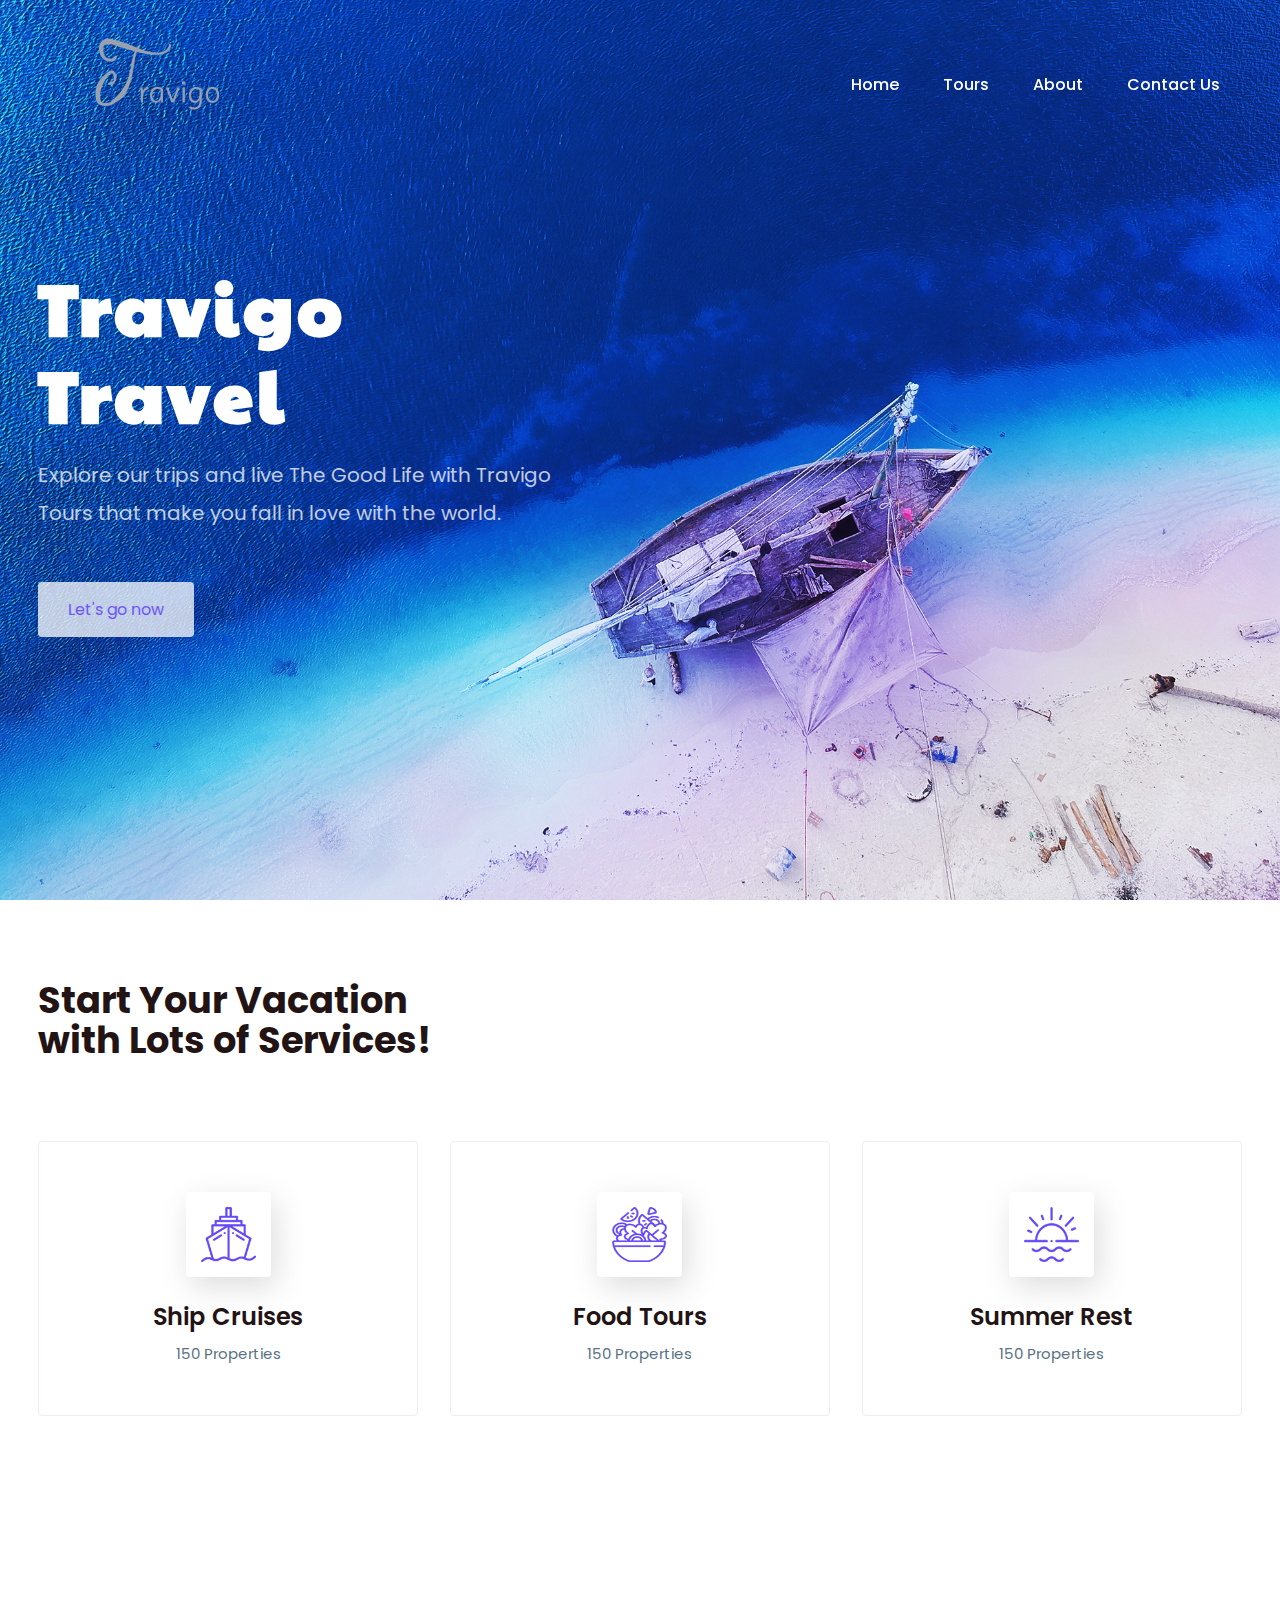
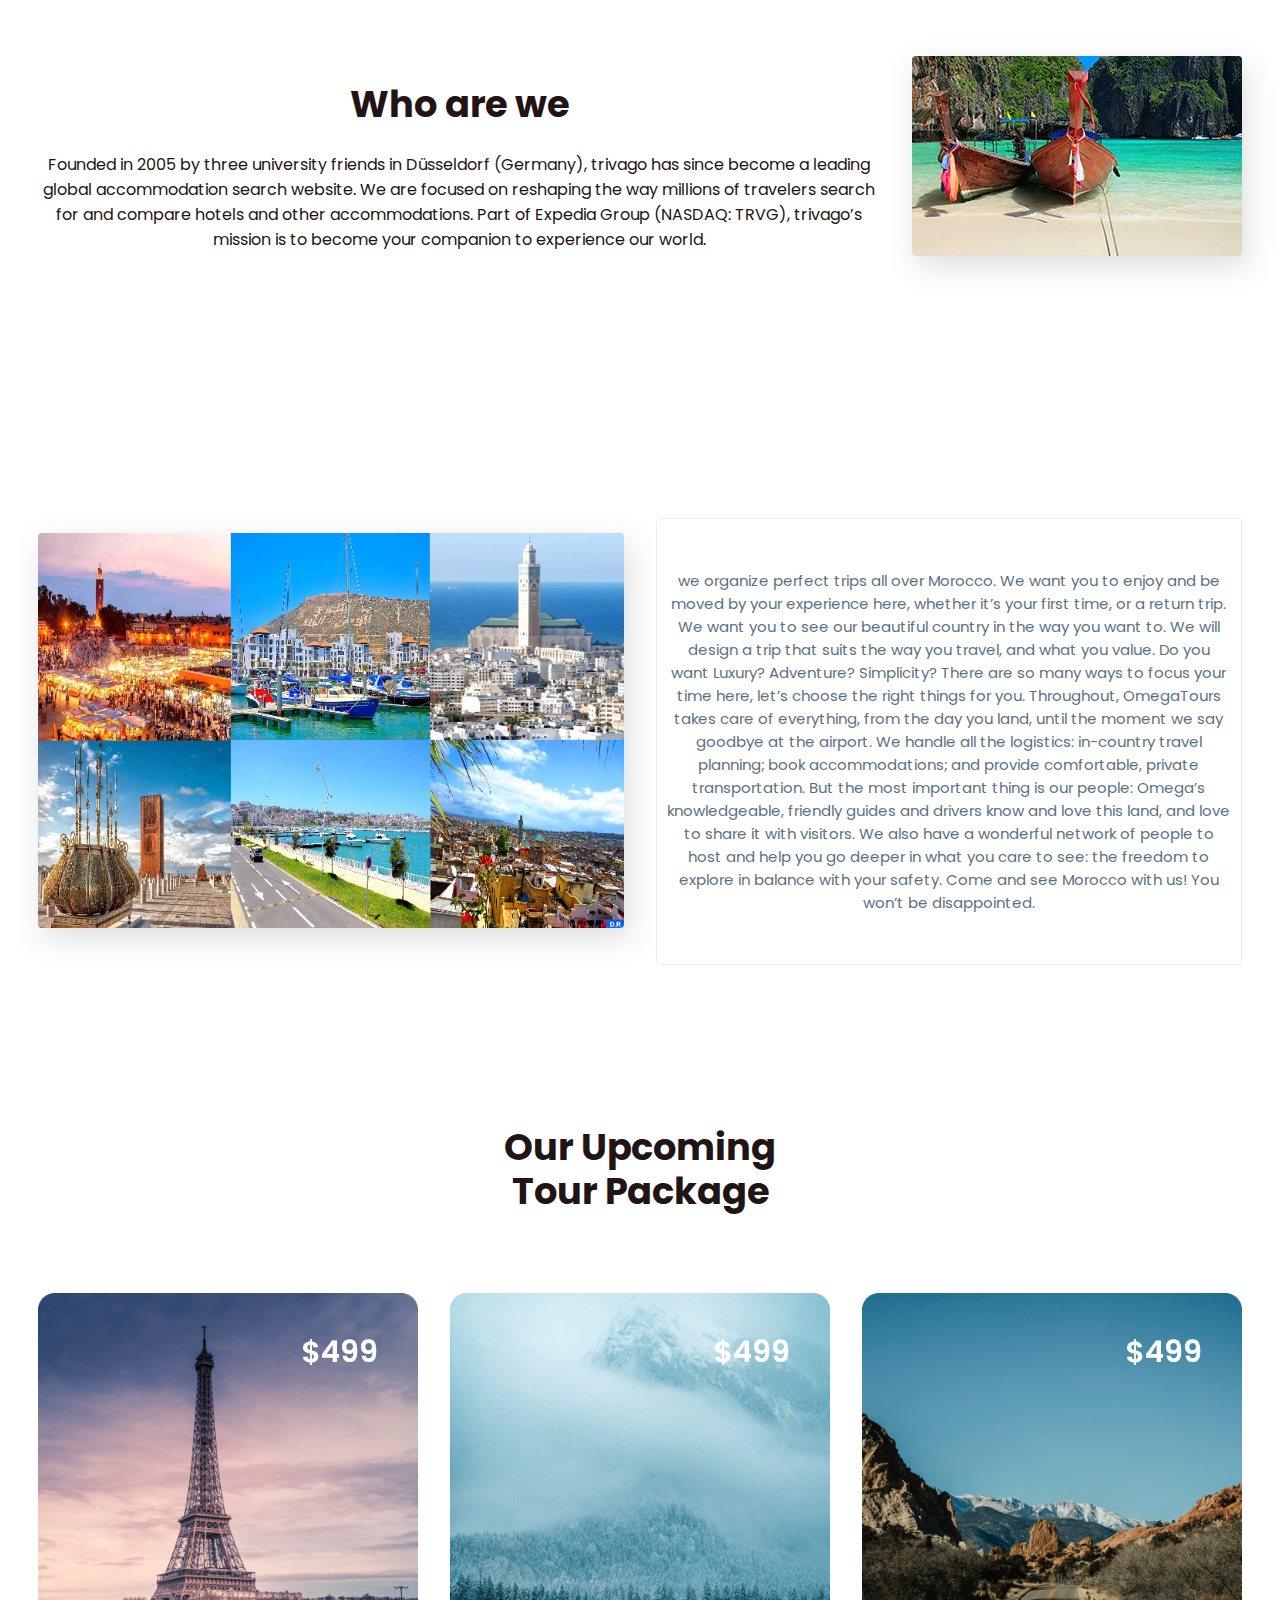
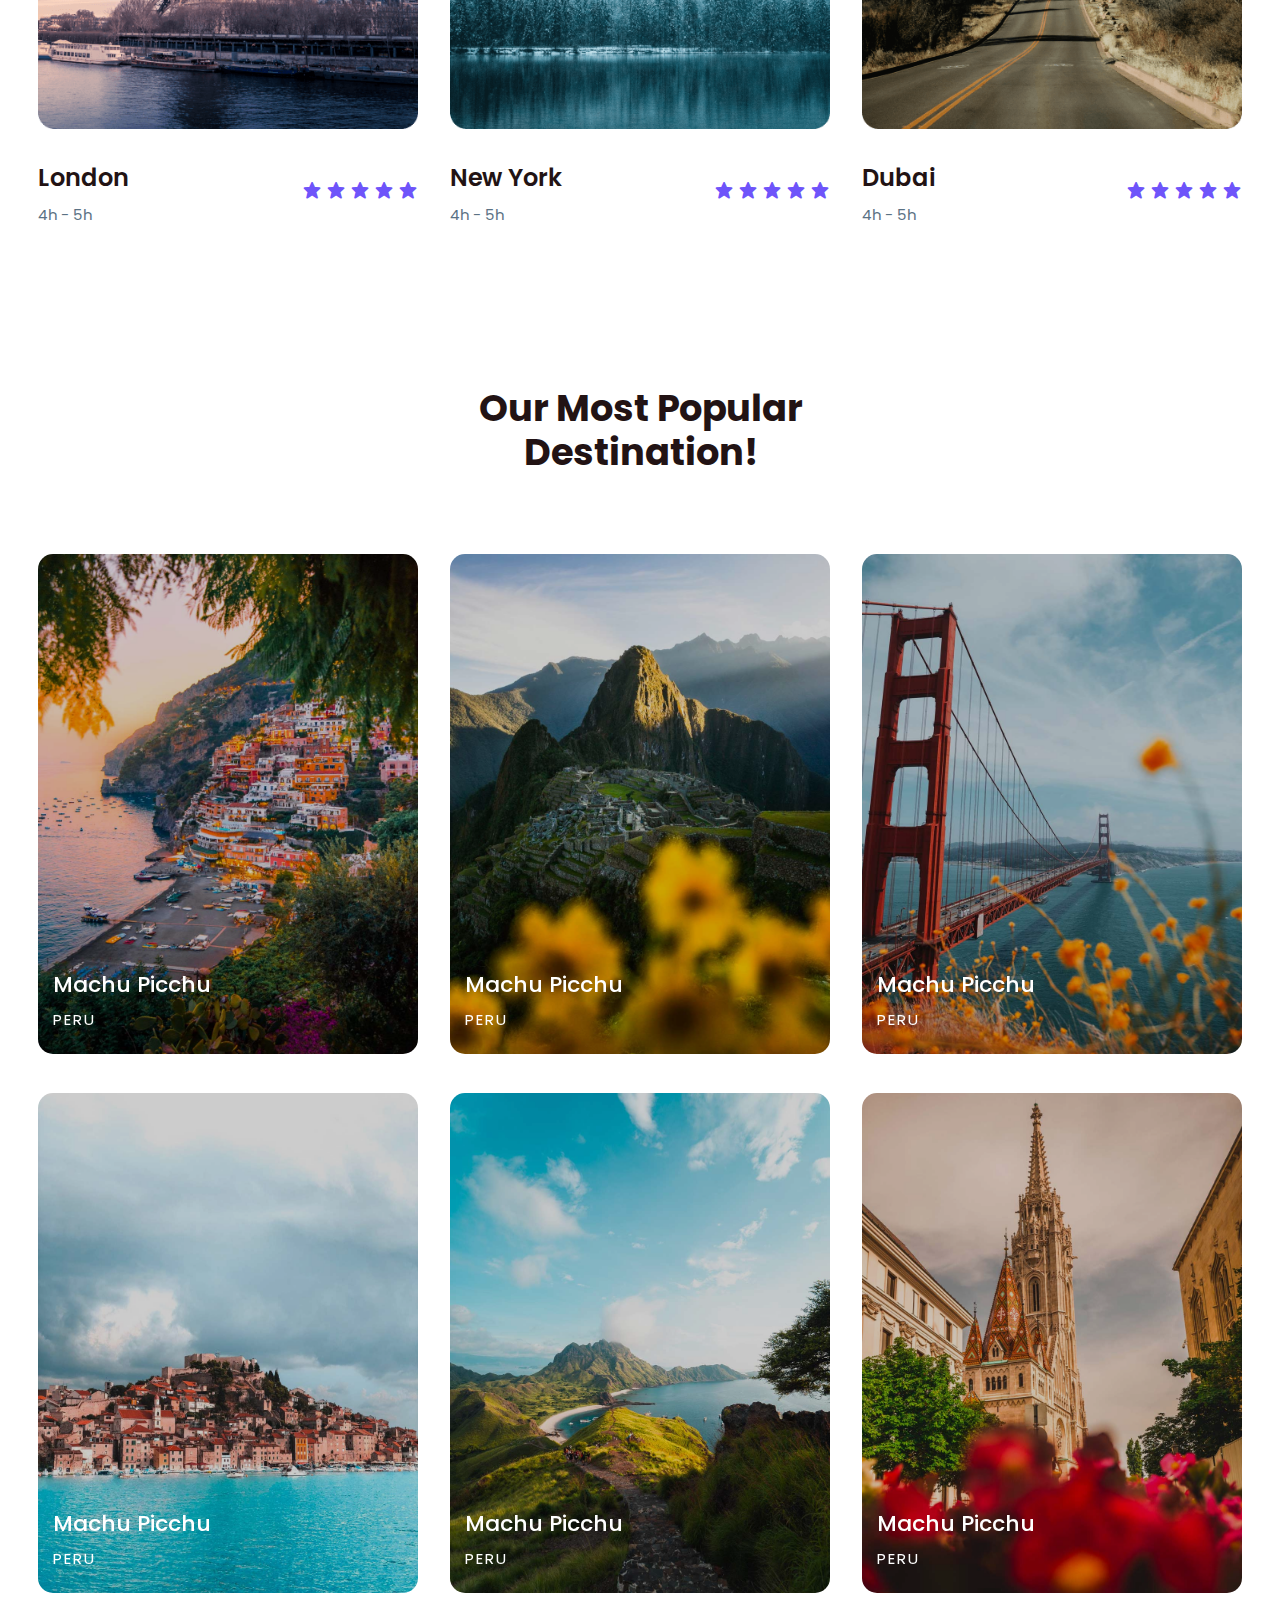
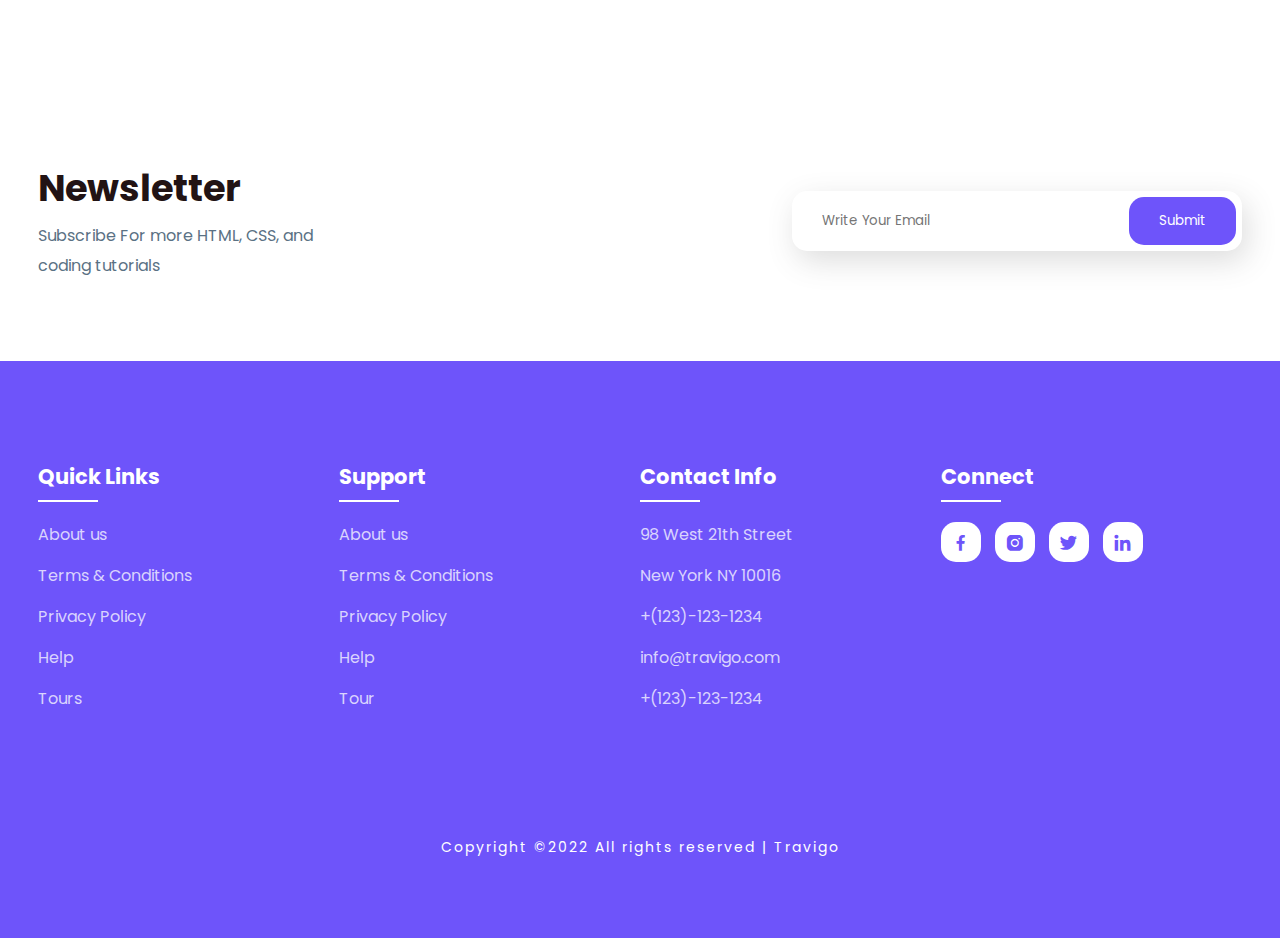
==== index.html @ cd25470e "modif jeudi" ====
<!DOCTYPE html>
<html>
<head>
	<meta charset="utf-8">
	<meta name="viewport" content="width=device-width, initial-scale=1">
	<title>Travigo - Travel for everyone</title>
	<link rel="stylesheet" type="text/css" href="css/style.css">

	<link rel="stylesheet"
  href="https://unpkg.com/boxicons@latest/css/boxicons.min.css">

  <link rel="preconnect" href="https://fonts.googleapis.com">
  <link rel="preconnect" href="https://fonts.gstatic.com" crossorigin>
  <link href="https://fonts.googleapis.com/css2?family=Paytone+One&family=Poppins:wght@100;200;300;400;500;600;700;800;900&display=swap" rel="stylesheet">

</head>
<body>
	<!--header--->
	<header >
		<a href="#" class="logo"><img src="img/LL-removebg-preview.png" alt="" srcset=""></a>
		<div class="bx bx-menu" id="menu-icon"></div>

		<ul class="navbar">
			<li><a href="index.html">Home</a></li>
			<li><a href="tour.html">Tours</a></li>
			<li><a href="about.html">About</a></li>
			<li><a href="cantact.html">Contact Us</a></li>
		</ul>
	</header>

	<!--Home section--->
	<section class="home" id="home">
		<div class="home-text">
			<h1>Travigo <br> Travel</h1>
			<p>Explore our trips and live The Good Life with Travigo <br> Tours that make you fall in love with the world.</p>
			<a href="#" class="home-btn">Let's go now</a>
		</div>
	</section>

	<!--container--->
	<section class="container">
		<div class="text">
			<h2>Start Your Vacation <br> with Lots of Services!</h2>
		</div>

		<div class="row-items">
			<div class="container-box">
				<div class="container-img">
					<img src="img/trip1.png">
				</div>
				<h4>Ship Cruises</h4>
				<p>150 Properties</p>
			</div>

			<div class="container-box">
				<div class="container-img">
					<img src="img/trip2.png">
				</div>
				<h4>Food Tours</h4>
				<p>150 Properties</p>
			</div>

			<div class="container-box">
				<div class="container-img">
					<img src="img/trip3.png">
				</div>
				<h4>Summer Rest</h4>
				<p>150 Properties</p>
			</div>

		</div>
	</section>

	<!--container--->
	<section class="container">

		<div class="row-items">
			<div class="container">
				
				<div class="title">
					<h2>Who are we</h2>
				</div>
				<br>
				<p>Founded in 2005 by three university friends in Düsseldorf (Germany), trivago has since become a leading global accommodation search website. We are focused on reshaping the way millions of travelers search for and compare hotels and other accommodations. Part of Expedia Group (NASDAQ: TRVG), trivago’s mission is to become your companion to experience our world. </p>
			</div>
			<div class="container-img-b">
				<img src="img/tourism.jpg">
			</div>

		</div>
	</section>

	<!--container--->
	<section class="container">
		<div class="row-items">
			<div class="container-img-b">
				<img src="img/maroc.jpg">
			</div>
			<div class="container-box">
				<p>we organize perfect trips all over Morocco.
					We want you to enjoy and be moved by your experience here, whether it’s your first time, or a return trip.
					
					We want you to see our beautiful country in the way you want to.
					
					We will design a trip that suits the way you travel, and what you value.
					
					Do you want Luxury? Adventure? Simplicity? There are so many ways to focus your time here, let’s choose the right things for you.
					
					Throughout, OmegaTours takes care of everything, from the day you land, until the moment we say goodbye at the airport.
					
					We handle all the logistics: in-country travel planning; book accommodations; and provide comfortable, private transportation.
					
					But the most important thing is our people: Omega’s knowledgeable, friendly guides and drivers know and love this land, and love to share it with visitors.
					
					We also have a wonderful network of people to host and help you go deeper in what you care to see: the freedom to explore in balance with your safety.
					Come and see Morocco with us! You won’t be disappointed. </p>
			</div>
			

		</div>
	</section>

	<!--Package section--->
	<section class="package" id="package">
		<div class="title">
			<h2>Our Upcoming <br> Tour Package</h2>
		</div>

		<div class="package-content">
			<div class="box">
				<div class="thum">
					<img src="img/img1.png">
					<h3>$499</h3>
				</div>

				<div class="dest-content">
					<div class="location">
						<h4>London</h4>
						<p>4h - 5h</p>
					</div>
					<div class="stars">
						<a href="#"><i class='bx bxs-star'></i></a>
						<a href="#"><i class='bx bxs-star'></i></a>
						<a href="#"><i class='bx bxs-star'></i></a>
						<a href="#"><i class='bx bxs-star'></i></a>
						<a href="#"><i class='bx bxs-star'></i></a>
					</div>
				</div>
			</div>

			<div class="box">
				<div class="thum">
					<img src="img/img2.png">
					<h3>$499</h3>
				</div>

				<div class="dest-content">
					<div class="location">
						<h4>New York</h4>
						<p>4h - 5h</p>
					</div>
					<div class="stars">
						<a href="#"><i class='bx bxs-star'></i></a>
						<a href="#"><i class='bx bxs-star'></i></a>
						<a href="#"><i class='bx bxs-star'></i></a>
						<a href="#"><i class='bx bxs-star'></i></a>
						<a href="#"><i class='bx bxs-star'></i></a>
					</div>
				</div>
			</div>

			<div class="box">
				<div class="thum">
					<img src="img/img3.png">
					<h3>$499</h3>
				</div>

				<div class="dest-content">
					<div class="location">
						<h4>Dubai</h4>
						<p>4h - 5h</p>
					</div>
					<div class="stars">
						<a href="#"><i class='bx bxs-star'></i></a>
						<a href="#"><i class='bx bxs-star'></i></a>
						<a href="#"><i class='bx bxs-star'></i></a>
						<a href="#"><i class='bx bxs-star'></i></a>
						<a href="#"><i class='bx bxs-star'></i></a>
					</div>
				</div>
			</div>

		</div>
	</section>

	<!--destination section--->
	<section class="destination" id="destination">
		<div class="title">
			<h2>Our Most Popular <br> Destination!</h2>
		</div>

		<div class="destination-content">
			<div class="col-content">
				<img src="img/img-1.jpg">
				<h5>Machu Picchu</h5>
				<p>PERU</p>
			</div>

			<div class="col-content">
				<img src="img/img-2.jpg">
				<h5>Machu Picchu</h5>
				<p>PERU</p>
			</div>

			<div class="col-content">
				<img src="img/img-3.jpg">
				<h5>Machu Picchu</h5>
				<p>PERU</p>
			</div>

			<div class="col-content">
				<img src="img/img-4.jpg">
				<h5>Machu Picchu</h5>
				<p>PERU</p>
			</div>

			<div class="col-content">
				<img src="img/img-5.jpg">
				<h5>Machu Picchu</h5>
				<p>PERU</p>
			</div>

			<div class="col-content">
				<img src="img/img-6.jpg">
				<h5>Machu Picchu</h5>
				<p>PERU</p>
			</div>

		</div>
	</section>

	<!--Newsletter--->
	<section class="newsletter">
		<div class="news-text">
			<h2>Newsletter</h2>
			<p>Subscribe For more HTML, CSS, and <br> coding tutorials</p>
		</div>

		<div class="send">
			<form>
				<input type="email" placeholder="Write Your Email" required>
				<input type="submit" value="Submit">
			</form>
		</div>
	</section>

	<!--footer--->
	<section id="contact">
		<div class="footer">
			<div class="main">
				<div class="list">
					<h4>Quick Links</h4>
					<ul>
						<li><a href="#">About us</a></li>
						<li><a href="#">Terms & Conditions</a></li>
						<li><a href="#">Privacy Policy</a></li>
						<li><a href="#">Help</a></li>
						<li><a href="#">Tours</a></li>
					</ul>
				</div>

				<div class="list">
					<h4>Support</h4>
					<ul>
						<li><a href="#">About us</a></li>
						<li><a href="#">Terms & Conditions</a></li>
						<li><a href="#">Privacy Policy</a></li>
						<li><a href="#">Help</a></li>
						<li><a href="#">Tour</a></li>
					</ul>
				</div>

				<div class="list">
					<h4>Contact Info</h4>
					<ul>
						<li><a href="#">98 West 21th Street</a></li>
						<li><a href="#">New York NY 10016</a></li>
						<li><a href="#">+(123)-123-1234</a></li>
						<li><a href="#">info@travigo.com</a></li>
						<li><a href="#">+(123)-123-1234</a></li>
					</ul>
				</div>

				<div class="list">
					<h4>Connect</h4>
					<div class="social">
						<a href="#"><i class='bx bxl-facebook' ></i></a>
						<a href="#"><i class='bx bxl-instagram-alt' ></i></a>
						<a href="#"><i class='bx bxl-twitter' ></i></a>
						<a href="#"><i class='bx bxl-linkedin' ></i></a>
					</div>
				</div>
			</div>
		</div>

		<div class="end-text">
			<p>Copyright ©2022 All rights reserved | Travigo</p>
		</div>
	</section>

	<!--link to js--->
	<script type="text/javascript" src="js/script.js"></script>

</body>
</html>
---- css/style.css ----
*{
	padding: 0;
	margin: 0;
	box-sizing: border-box;
	font-family: 'Poppins', sans-serif;
	text-decoration: none;
	list-style: none;
	scroll-behavior: smooth;
}
:root{
	--bg-color: #fff;
	--text-color: #221314;
	--second-color: #5a7184;
	--main-color: #6e54fa;
	--big-font: 6rem;
	--h2-font: 3rem;
	--p-font: 1.1rem;
}
body{
	background: var(--bg-color);
	color: var(--text-color);
}

header{
	position: fixed;
	top: 0;
	right: 0;
	width: 100%;
	z-index: 1000;
	display: flex;
	align-items: center;
	justify-content: space-between;
	background: transparent;
	padding: 30px 18%;
	transition: ease .40s;
}
.logo {
	font-size: 35px;
	font-weight: 600;
	letter-spacing: 1px;
	color: var(--bg-color);
	
}

.navbar{
	display: flex;
}
.navbar a{
	color: var(--bg-color);
	font-size: var(--p-font);
	font-weight: 500;
	padding: 10px 22px;
	border-radius: 4px;
	transition: ease .40s;
}
.navbar a:hover{
	background: var(--bg-color);
	color: var(--text-color);
	box-shadow: 5px 10px 30px rgb(85 85 85 / 20%);
	border-radius: 4px;
}
#menu-icon{
	color: var(--bg-color);
	font-size: 35px;
	z-index: 10001;
	cursor: pointer;
	display: none;
}

section{
	padding: 80px 18%;
}
.home{
	position: relative;
	width: 100%;
	height: 100vh;
	background: url(../img/background.jpg);
	background-size: cover;
	background-position: center;
	display: grid;
	grid-template-columns: repeat(1, 1fr);
	align-items: center;
}
.home-text h1{
	font-size: var(--big-font);
	line-height: 1.2;
	color: var(--bg-color);
	font-family: 'Paytone One', sans-serif;
	letter-spacing: 4px;
	margin-bottom: 20px;
}
.home-text p{
	color: #ffffffbf;
	font-size: 20px;
	font-weight: 400;
	line-height: 38px;
	margin-bottom: 50px;
}
.home-btn{
	display: inline-block;
	font-size: 16px;
	padding: 15px 30px;
	background: #ffffffbf;
	color: var(--main-color);
	border-radius: 4px;
	transition: ease .40s;
}
.home-btn:hover{
	background: var(--bg-color);
	transform: scale(1.1);
}
header.sticky{
	background: var(--bg-color);
	padding: 10px 18%;
	box-shadow: rgba(33,35,38, 0.1) 0px 10px 10px -10px;
}
.sticky .logo{
	color: var(--text-color);
}
.sticky .navbar a{
	color: var(--text-color);
} 

.text h2{
	font-size: var(--h2-font);
	line-height: 1.1;
}
.row-items{
	display: grid;
	grid-template-columns: repeat(auto-fit, minmax(250px, auto));
	grid-gap: 2rem;
	align-items: center;
	text-align: center;
	margin-top: 5rem;
}
.container-box{
	background: var(--bg-color);
	border: 1px solid #f0eded;
	padding: 50px 10px;
	border-radius: 4px;
	transition: all 1s ease 0s;
	cursor: pointer;
}
.container-img img{
	height: 85px;
	width: 85px;
	padding: 15px;
	background: var(--bg-color);
	box-shadow: 5px 10px 30px rgb(85 85 85 / 20%);
	border-radius: 4px;
	margin-bottom: 15px;
	cursor: pointer;
}
.container-img-b img{
	width: 100%;
	background: var(--bg-color);
	box-shadow: 5px 10px 30px rgb(85 85 85 / 20%);
	border-radius: 4px;
	margin-bottom: 15px;
	cursor: pointer;
}
.container-box h4{
	font-size: 24px;
	font-weight: 600;
	margin-bottom: 8px;
}
.container-box p{
	font-size: 15px;
	color: var(--second-color);
}
.container-box:hover{
	box-shadow: 5px 30px 56.1276px rgb(55 55 55 / 12%);
	border: 1px solid transparent;
	transform: translateY(-3px);
}

.title{
	text-align: center;
}
.title h2{
	font-size: var(--h2-font);
	line-height: 1.2;
}
.package-content{
	display: grid;
	grid-template-columns: repeat(auto-fit, minmax(200px, auto));
	grid-gap: 2rem;
	align-items: center;
	margin-top: 5rem;
}
.thum{
	position: relative;
	transition: all .3s cubic-bezier(.445,.05,.55,.95);
	will-change: filter;
	cursor: pointer;
}
.thum img{
	width: 100%;
	height: auto;
}
.thum h3{
	position: absolute;
	font-size: 30px;
	font-weight: 600;
	text-align: right;
	color: var(--bg-color);
	top: 36px;
	right: 40px;
}
.dest-content{
	display: flex;
	flex-wrap: wrap;
	align-items: center;
	justify-content: space-between;
	padding-top: 24px;
}
.stars i{
	color: var(--main-color);
	font-size: 20px;
}
.location h4{
	font-size: 24px;
	font-weight: 600;
	margin-bottom: 8px;
}
.location p{
	font-size: 15px;
	color: var(--second-color);
}
.thum:hover{
	filter: brightness(100%) hue-rotate(45deg);
	transform: scale(1.04);
}

.destination-content{
	display: grid;
	grid-template-columns: repeat(auto-fit, minmax(340px, auto));
	grid-gap: 2rem;
	align-items: center;
	margin-top: 5rem;
}
.col-content, .blog-content{
	position: relative;
}
.col-content img, .blog-content img{
	width: 100%;
	height: 500px;
	object-fit: cover;
	border-radius: 15px;
	filter: brightness(80%);
	transition: all .3s cubic-bezier(.495,.05,.55,.95);
	will-change: filter;
}
.col-content h5{
	position: absolute;
	font-size: 22px;
	font-weight: 500;
	color: var(--bg-color);
	left: 15px;
	bottom: 60px;
}
.blog-content h5{
	position: absolute;
	font-size: 22px;
	font-weight: 500;
	color: var(--bg-color);
	left: 15px;
	bottom: 100px;
}
.col-content p, .blog-content p{
	position: absolute;
	font-size: 15px;
	color: var(--bg-color);
	left: 15px;
	bottom: 30px;
	letter-spacing: 2px;
}
.col-content img:hover{
	filter: brightness(100%) hue-rotate(45deg);
	transform: scale(1.04);
	cursor: pointer;
}
.blog-content img:hover{
	-webkit-filter: brightness(30%);
    -webkit-transition: all 1s ease;
    -moz-transition: all 1s ease;
    -o-transition: all 1s ease;
    -ms-transition: all 1s ease;
    transition: all 1s ease;
	cursor: pointer;
}

.newsletter{
	display: flex;
	flex-wrap: wrap;
	align-items: center;
	justify-content: space-between;
	grid-gap: 3rem;
}
.news-text h2{
	font-size: var(--h2-font);
	margin-bottom: 5px;
}
.news-text p{
	font-size: var(--p-font);
	color: var(--second-color);
	line-height: 30px;
}
.newsletter form{
	max-width: 100%;
	width: 450px;
	position: relative;
}
.newsletter form input:first-child{
	display: inline-block;
	width: 100%;
	padding: 20px 150px 20px 30px;
	box-shadow: 5px 10px 30px rgb(85 85 85 / 20%);
	outline: none;
	border: none;
	border-radius: 15px;
}
.newsletter form input:last-child{
	display: inline-block;
	position: absolute;
	outline: none;
	border: none;
	padding: 14px 30px;
	border-radius: 15px;
	background: var(--main-color);
	color: var(--bg-color);
	top: 6px;
	right: 6px;
	cursor: pointer;
}

#contact{
	background: var(--main-color);
}
.main{
	display: flex;
	flex-wrap: wrap;
}
.footer{
	padding: 20px 0;
}
.list{
	width: 25%;
}
.list h4{
	font-size: 21px;
	color: var(--bg-color);
	margin-bottom: 30px;
	position: relative;
}
.list h4::before{
	content: "";
	position: absolute;
	height: 2px;
	width: 60px;
	left: 0;
	bottom: -10px;
	background: var(--bg-color);
}
.list ul li:not(last-child) {
	margin-bottom: 16px;
}
.list ul li a{
	color: #ffffffbf;
	font-size: var(--p-font);
	display: block;
	transition: .3s;
}
.list ul li a:hover{
	color: var(--bg-color);
	transform: translateX(14px);
}
.list .social a{
	height: 40px;
	width: 40px;
	background: var(--bg-color);
	color: var(--main-color);
	display: inline-flex;
	align-items: center;
	justify-content: center;
	font-size: 21px;
	border-radius: 15px;
	transition: .3s;
	margin-right: 10px;
}
.list .social a:hover{
	transform: scale(1.1);
}
.end-text{
	text-align: center;
	padding-top: 90px;
}
.end-text p{
	color: var(--bg-color);
	font-size: 14px;
	letter-spacing: 2px;
}

@media (max-width: 1400px){
	header{
		padding: 17px 3%;
		transition: .2s;
	}
	header.sticky{
		padding: 10px 3%;
		transition: .2s;
	}
	section{
		padding: 80px 3%;
		transition: .2s;
	}
	:root{
		--big-font: 4.5rem;
	  --h2-font: 2.3rem;
	  --p-font: 1rem;
	  transition: .2s;
	}
}

@media (max-width: 1040px){
	#menu-icon{
		display: block;
	}
	.stick #menu-icon{
		color: var(--text-color);
	}
	.home{
		height: 88vh;
	}
	.navbar{
		position: absolute;
		top: 0;
		right: -100%;
		width: 270px;
		height: 120vh;
		background: #1067cc;
		display: flex;
		flex-direction: column;
		align-items: center;
		padding: 150px 30px;
		transition: 0.5s all;
	}
	.navbar a{
		display: block;
		margin: 1.2rem 0;
	}
	.sticky .navbar a{
		color: var(--bg-color);
	}
	.navbar a:hover{
		color: var(--text-color);
	}
	.open{
		right: 0;
	}
	.list{
		width: 50%;
		margin-bottom: 12px;
	}
}

@media (max-width: 575px){
	.list{
		width: 100%;
	}
	.newsletter form{
		width: 350px;
	}
	:root{
		--big-font: 3.8rem;
	  --h2-font: 1.8rem;
	  transition: .2s;
	}
	.text{
		text-align: center;
	}
	.home{
		height: 85vh;
		transition: .2s;
	}
}
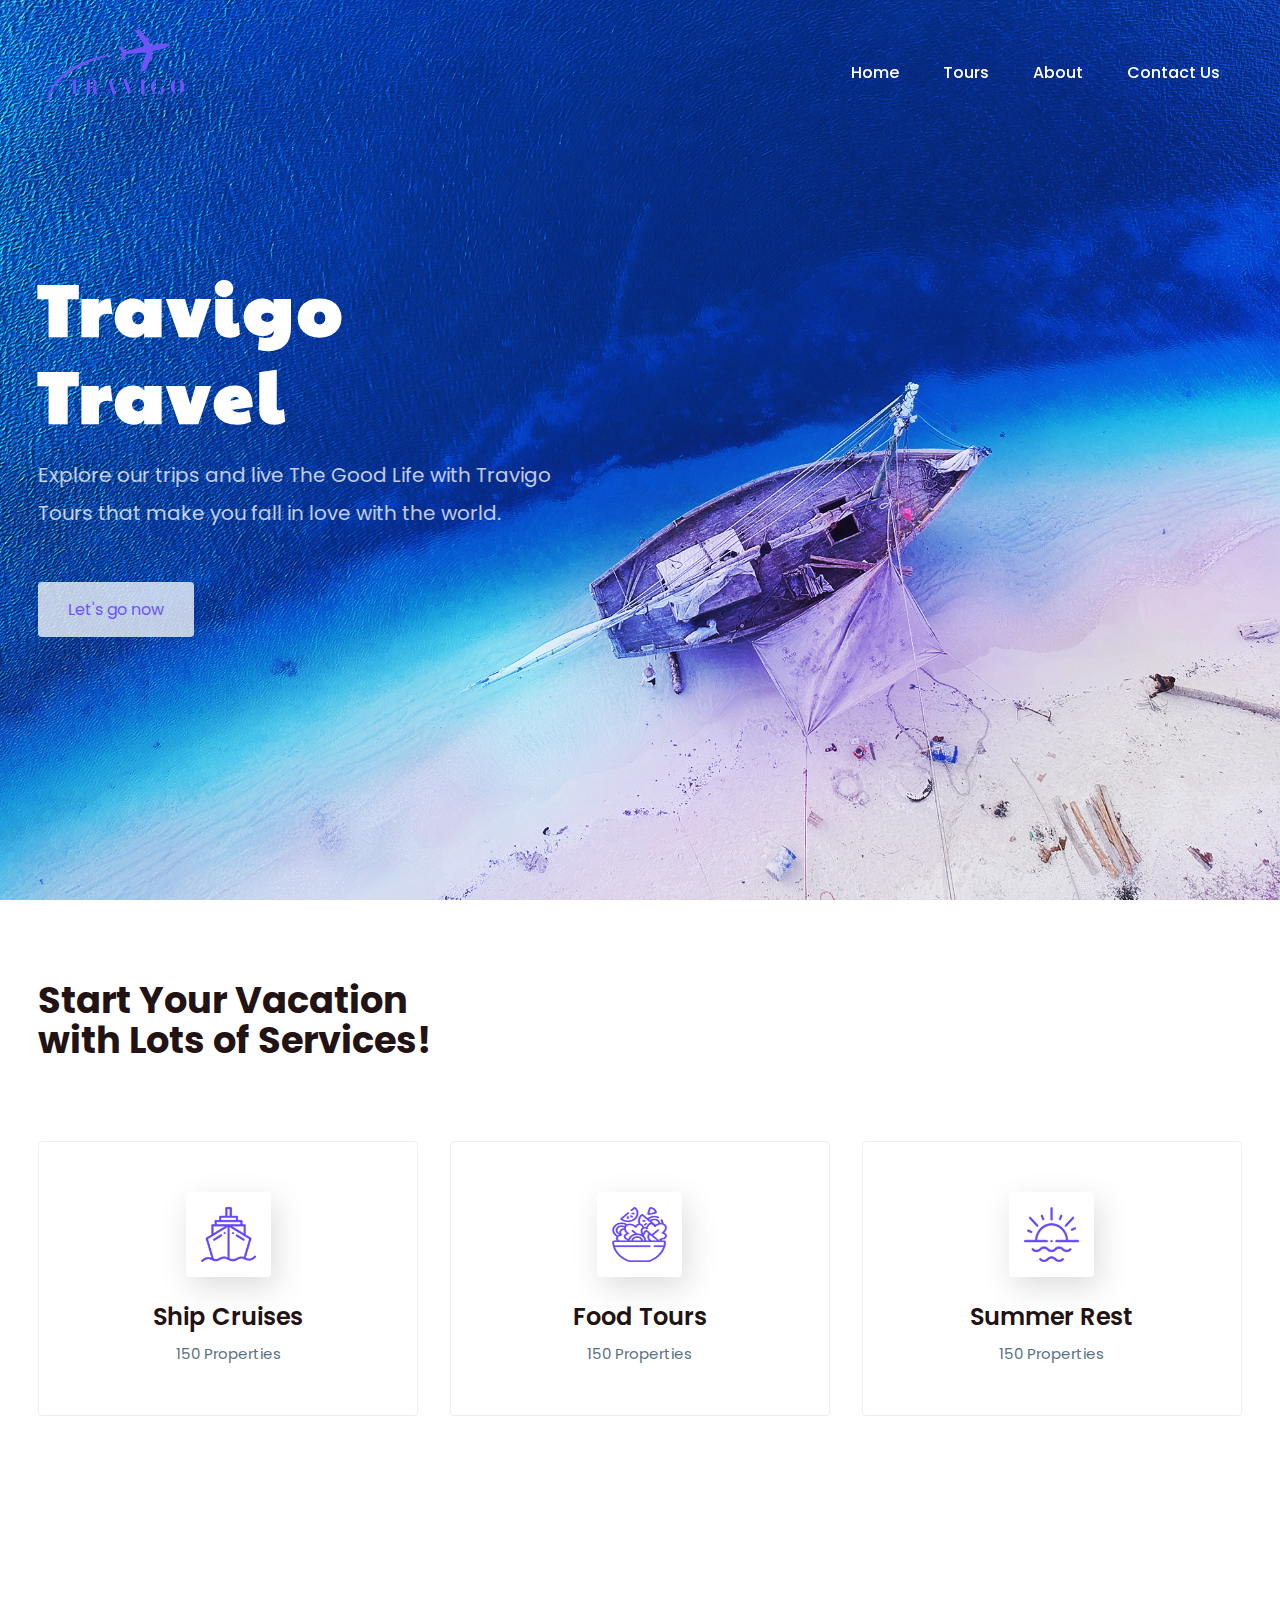
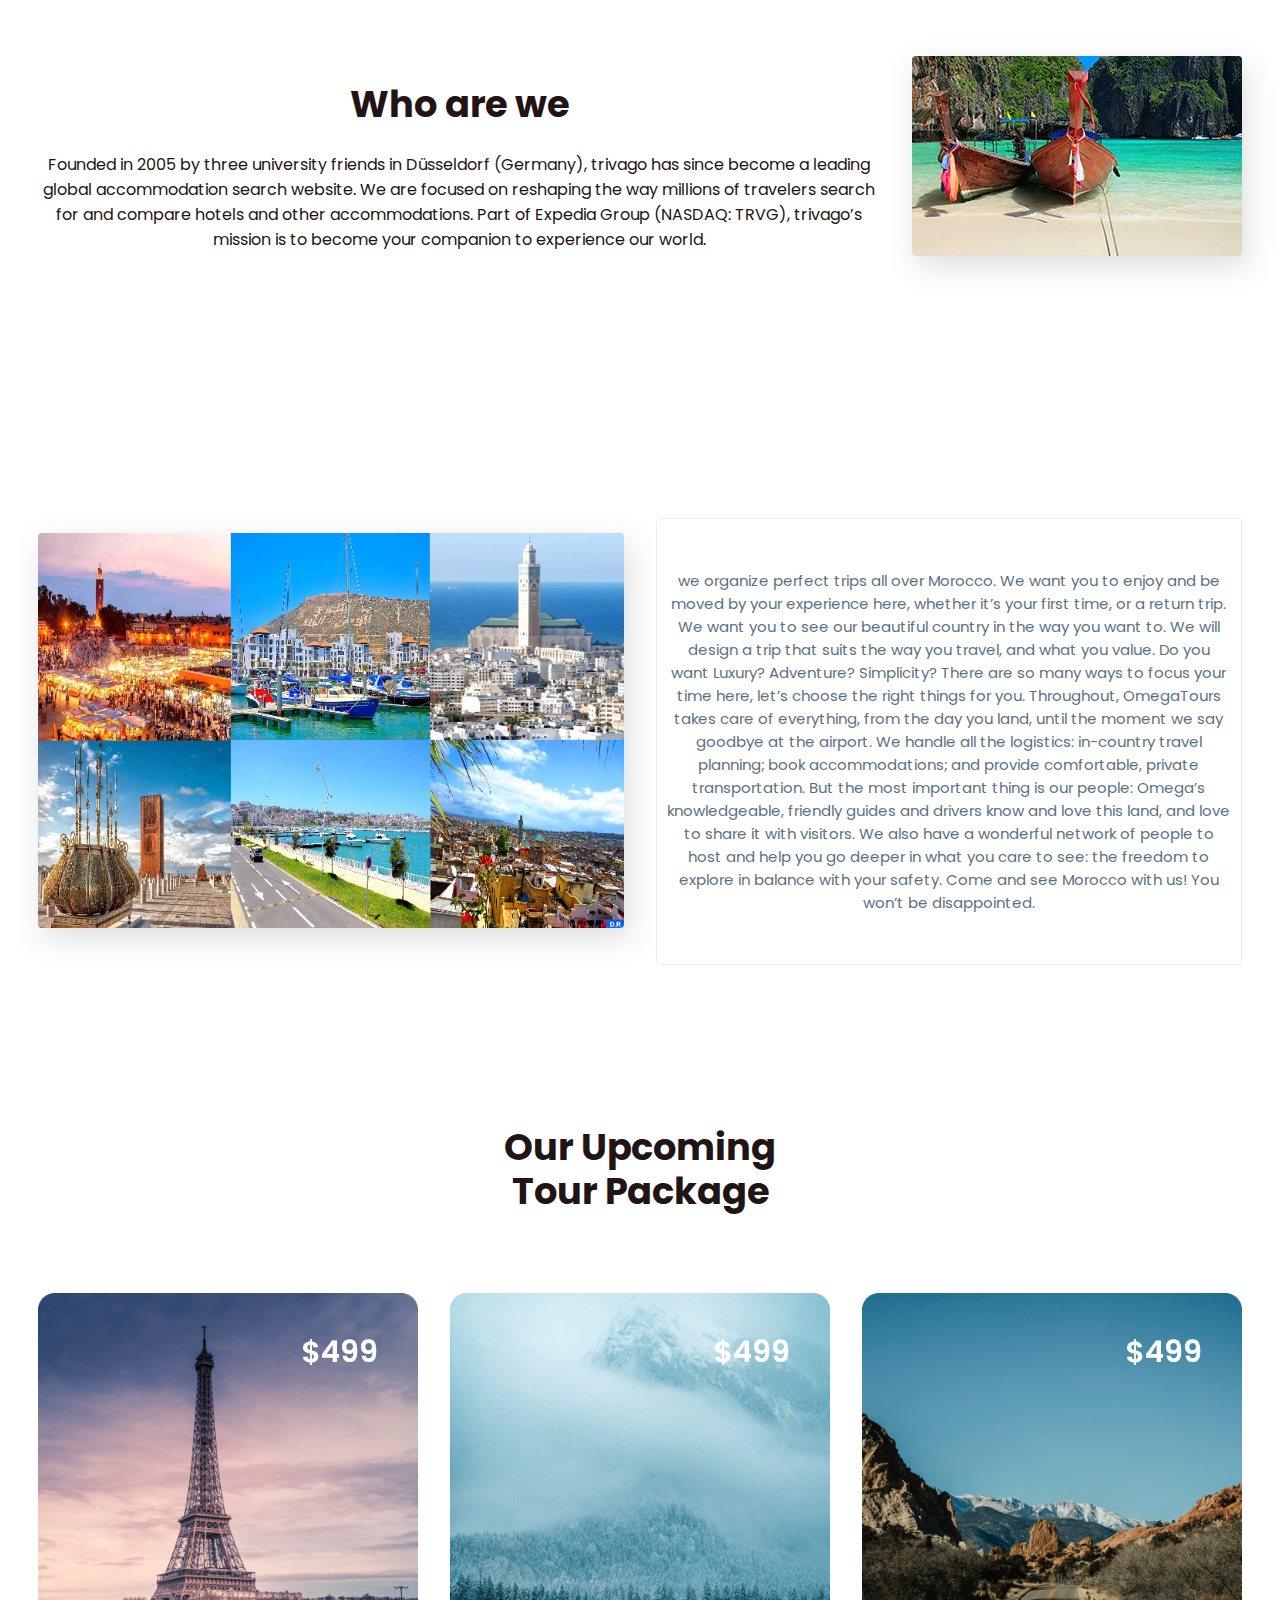
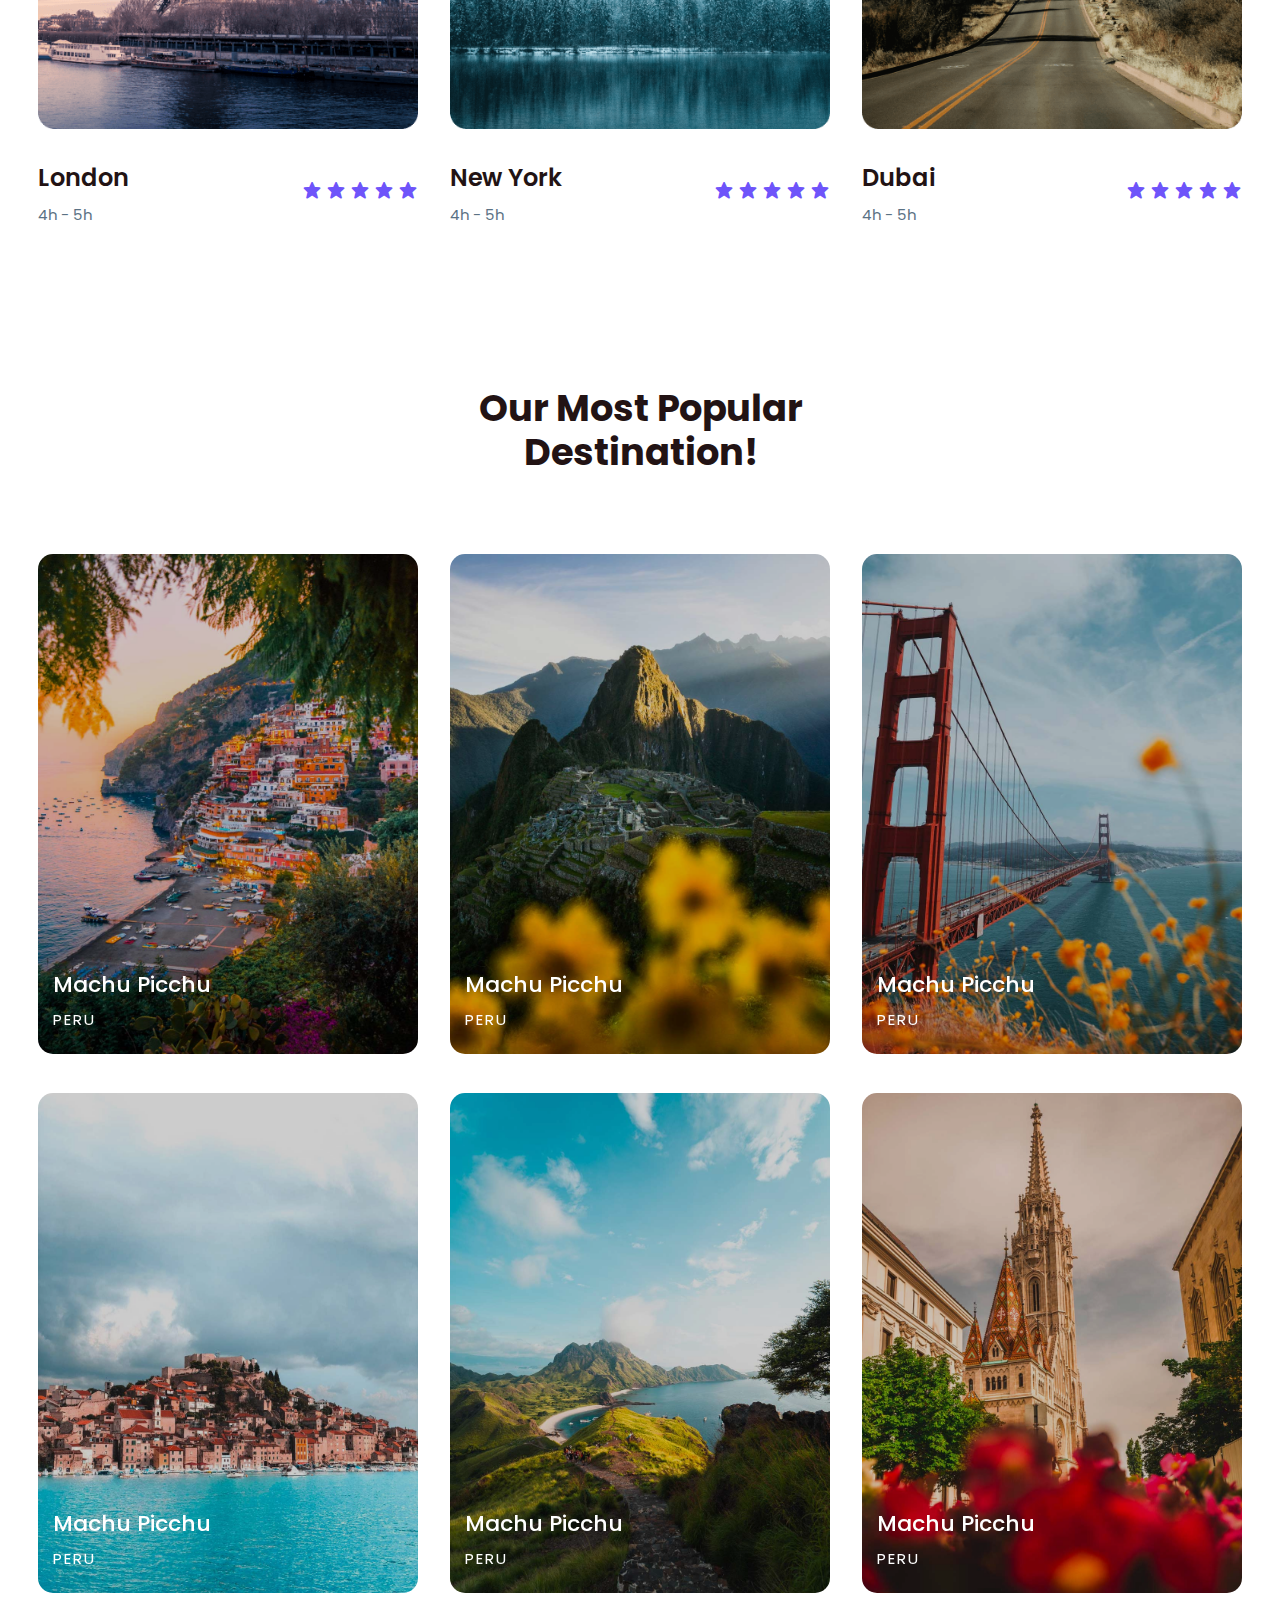
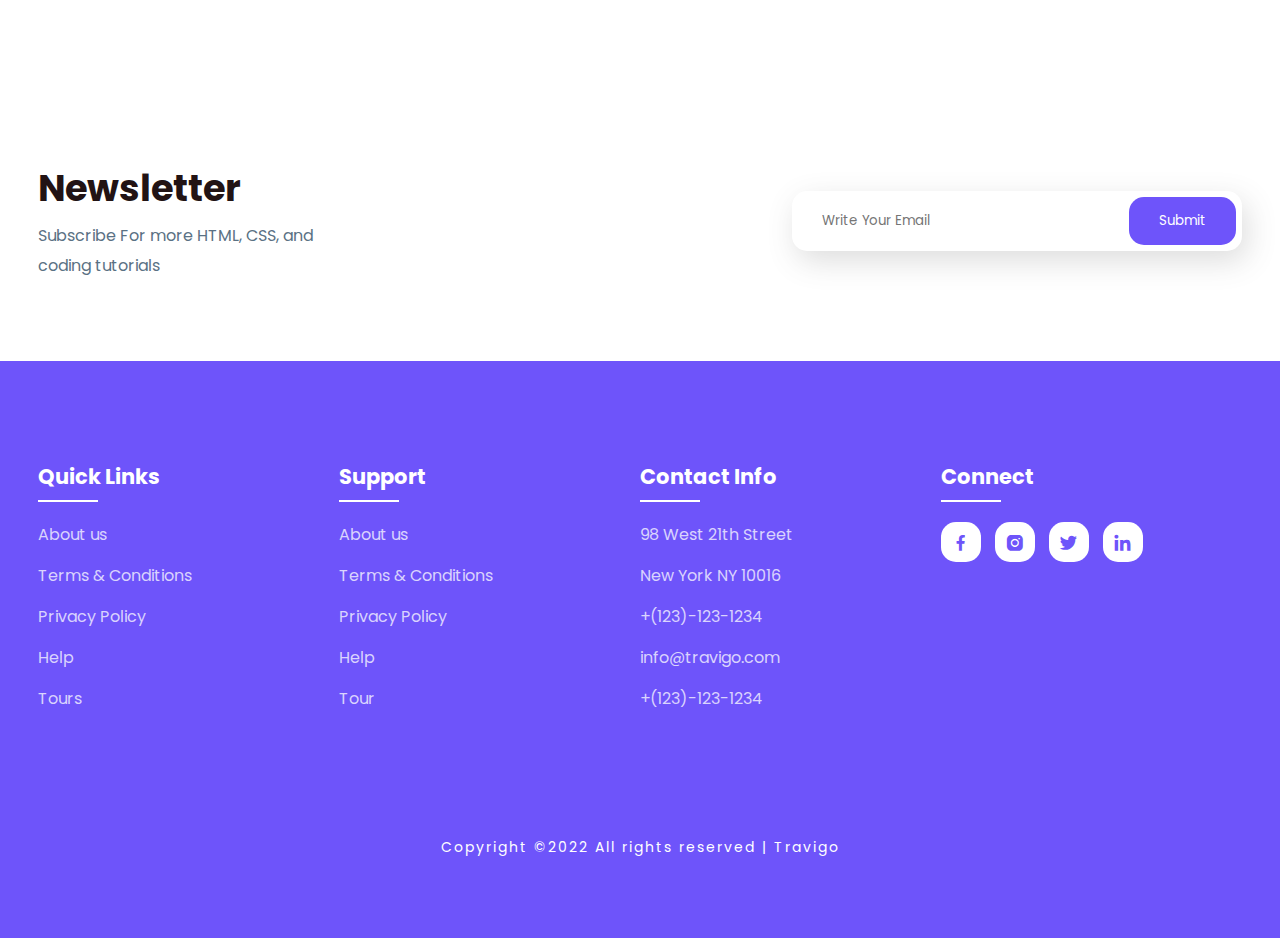
==== commit 4c778f94: "final" ====
--- a/index.html
+++ b/index.html
@@ -17,7 +17,7 @@
 <body>
 	<!--header--->
 	<header >
-		<a href="#" class="logo"><img src="img/LL-removebg-preview.png" alt="" srcset=""></a>
+		<a href="#" class="logo"><img src="img/logo.png" style="width: 150px;"></a>
 		<div class="bx bx-menu" id="menu-icon"></div>
 
 		<ul class="navbar">
--- a/css/style.css
+++ b/css/style.css
@@ -483,4 +483,79 @@
 		height: 85vh;
 		transition: .2s;
 	}
-}+}
+
+
+
+
+.Contact{
+	background: url(../img/background.jpg);
+	color: var(--text-color);
+    background-repeat: no-repeat;
+    background-size: cover;
+    background-position: center;   
+}
+.containerContact{
+    display: block;
+  margin-top: 100px;  
+   
+}
+.h1{
+    color: #fff;  
+}
+
+.p{
+	font-size: 4rem;
+	font-family: 'Paytone One', sans-serif;
+	text-align: center;
+	color: #fff;
+}
+
+.formulaireContact{
+    display: flex;
+    flex-direction: column;
+    gap: 10px;
+    display: flex;
+    padding: 50px 10px;
+}
+.formulaireContact .Form{
+    display: flex;
+    flex-direction: column; 
+	  
+}
+.formulaireContact .Form .input{
+    width: 70%;
+    padding: 12px 20px;
+    margin: 8px 0;
+	background-color: #f0eded;
+	border-radius: 12px;
+	border: none;
+}
+
+.input:hover{
+	box-shadow: 0 12px 16px 0 rgba(0,0,0,0.24), 0 17px 50px 0 rgba(0,0,0,0.19);
+}
+#textarea{
+    width: 70%;
+    height: 100px;
+    margin-bottom:20px ;
+	padding: 12px 20px;
+	background-color: #f0eded;
+	border-radius: 12px;
+	border: none;
+}
+#textarea:hover{
+	box-shadow: 0 12px 16px 0 rgba(0,0,0,0.24), 0 17px 50px 0 rgba(0,0,0,0.19);
+}
+#btne{
+   background-color: #7E60BF; 
+   cursor: pointer;
+   width: 70%;
+   color: #fff;
+   border-radius: 12px;
+   padding: 12px;
+   border: none;
+}
+#btne:hover{
+    background-color: #6e54fa;
+}
